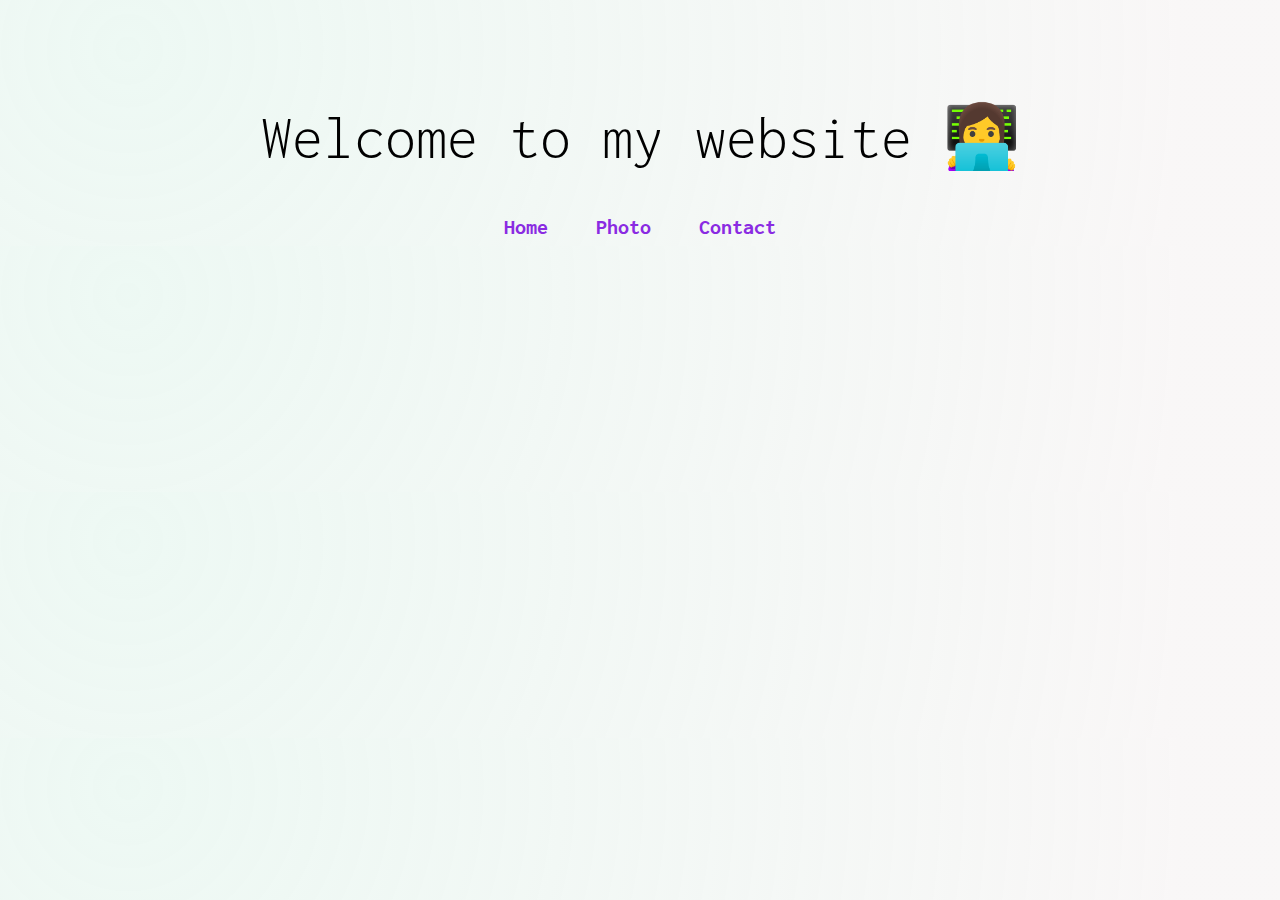
==== index.html @ 0611ce11 "Added styles.css to all pages" ====
<!DOCTYPE html>
<html lang="en">
	<head>
		<meta charset="UTF-8" />
		<meta http-equiv="X-UA-Compatible" content="IE=edge" />
		<meta
			name="viewport"
			content="width=device-width, initial-scale=1.0"
			<link
			rel="preconnect"
			href="https://fonts.googleapis.com"
		/>
		<link
			rel="preconnect"
			href="https://fonts.googleapis.com"
		/>
		<link
			rel="preconnect"
			href="https://fonts.gstatic.com"
			crossorigin
		/>
		<link
			href="https://fonts.googleapis.com/css2?family=Inconsolata:wght@200;300;400;500;600&display=swap"
			rel="stylesheet"
		/>
		<link
			href="https://fonts.googleapis.com/css2?family=Roboto:ital,wght@0,100;0,300;0,400;0,500;0,700;0,900;1,100;1,300;1,400;1,500;1,700;1,900&display=swap"
			rel="stylesheet"
		/>
		<link rel="stylesheet" href="styles/styles.css" />
		<title>Homepage</title>
	</head>
	<body>
		<h1>Welcome to my website 👩‍💻</h1>
		<a href="index.html">Home</a>
		<a href="photo.html">Photo</a>
		<a href="contact.html">Contact</a>
	</body>
</html>
---- styles/styles.css ----
body {
	text-align: center;
	background: radial-gradient(
		circle at 10% 20%,
		rgba(216, 241, 230, 0.46) 0.1%,
		rgba(233, 226, 226, 0.28) 90.1%
	);
	font-family: "Inconsolata", monospace;
}

h1 {
	margin-top: 100px;
	font-size: 62px;
	font-weight: 300;
}

img,
a {
	margin: 0 auto;
	padding: 20px;
}

a {
	color: blueviolet;
	font-size: 22px;
	font-weight: bold;
	padding-bottom: 150px;
	text-decoration: none;
	transition: all 200ms ease-in-out;
}

a:hover {
	color: blue;
	cursor: pointer;
	font-size: large;
}

img {
	display: block;
	border: 1px solid blueviolet;
	border-radius: 6px;
	margin-bottom: 40px;
	transition: all 200ms ease-in-out;
}

img:hover {
	background: blueviolet;
	border: 1px solid white;
}
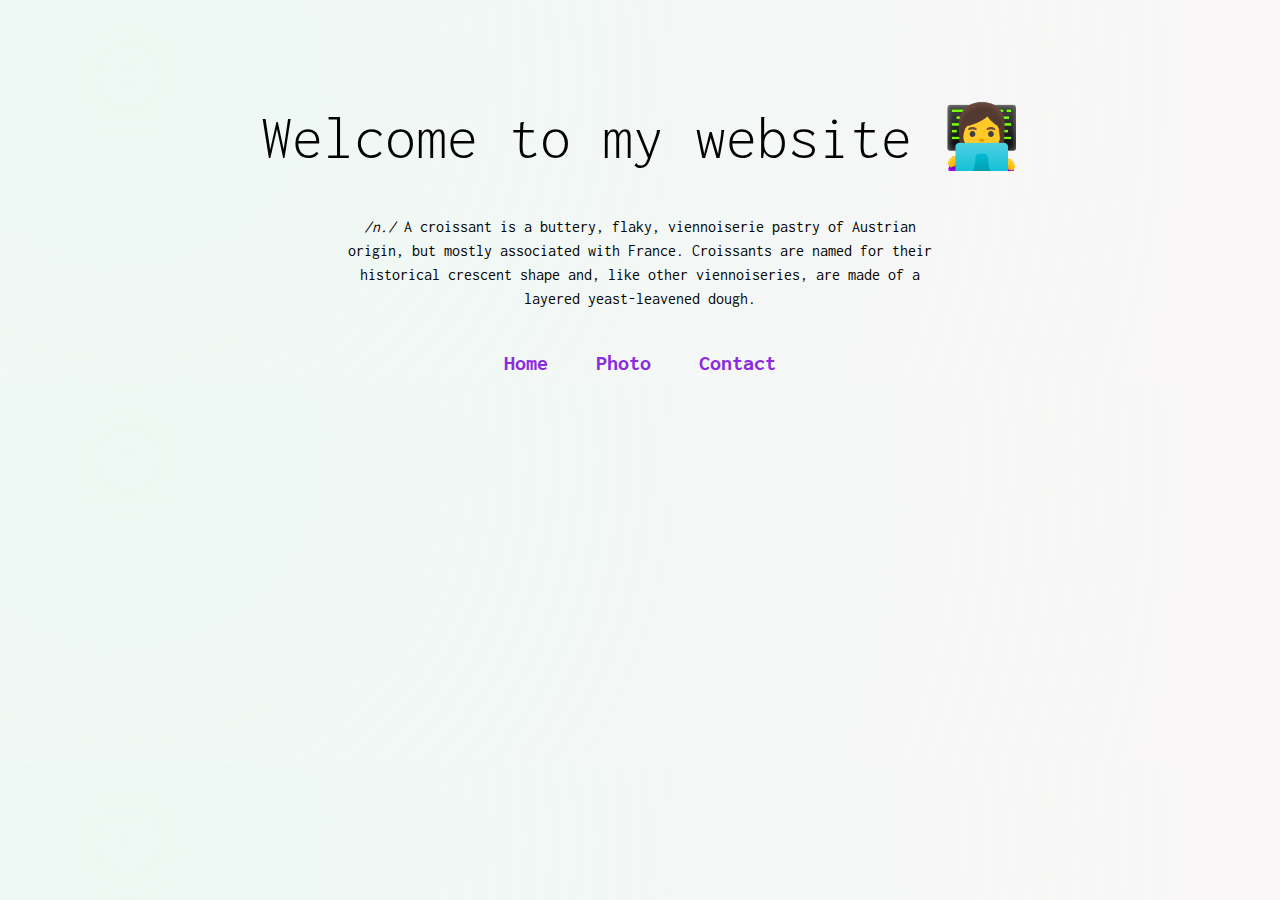
==== commit a56d4315: "Added paragraph content and styling to homepage" ====
--- a/index.html
+++ b/index.html
@@ -32,6 +32,14 @@
 	</head>
 	<body>
 		<h1>Welcome to my website 👩‍💻</h1>
+		<p>
+			<em>/n./ </em>A croissant is a buttery, flaky,
+			viennoiserie pastry of Austrian origin, but mostly
+			associated with France. Croissants are named for their
+			historical crescent shape and, like other
+			viennoiseries, are made of a layered yeast-leavened
+			dough.
+		</p>
 		<a href="index.html">Home</a>
 		<a href="photo.html">Photo</a>
 		<a href="contact.html">Contact</a>
--- a/styles/styles.css
+++ b/styles/styles.css
@@ -35,6 +35,14 @@
 	font-size: large;
 }
 
+p {
+   display: block;
+   line-height: 1.5em;
+   margin: 0 auto;
+   max-width: 600px;
+   margin-bottom: 40px;
+}
+
 img {
 	display: block;
 	border: 1px solid blueviolet;
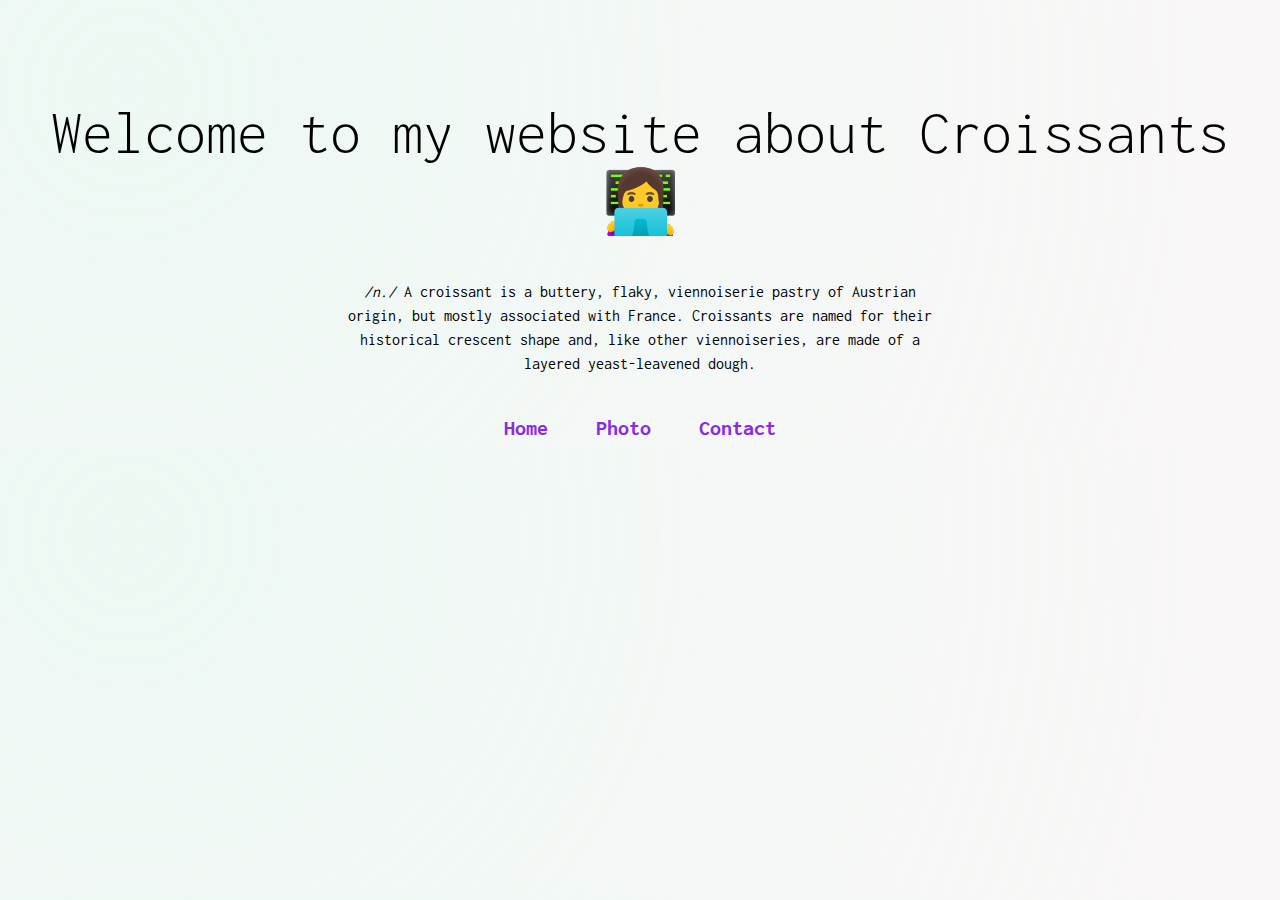
==== commit 80c76ead: "Added contact information" ====
--- a/index.html
+++ b/index.html
@@ -2,6 +2,10 @@
 <html lang="en">
 	<head>
 		<meta charset="UTF-8" />
+		<meta
+			name="description"
+			content="This page explains what a croissant is and provides links to other pages to learn more about croissants."
+		/>
 		<meta http-equiv="X-UA-Compatible" content="IE=edge" />
 		<meta
 			name="viewport"
@@ -28,10 +32,10 @@
 			rel="stylesheet"
 		/>
 		<link rel="stylesheet" href="styles/styles.css" />
-		<title>Homepage</title>
+		<title>What is a croissant? Learn here</title>
 	</head>
 	<body>
-		<h1>Welcome to my website 👩‍💻</h1>
+		<h1>Welcome to my website about Croissants 👩‍💻</h1>
 		<p>
 			<em>/n./ </em>A croissant is a buttery, flaky,
 			viennoiserie pastry of Austrian origin, but mostly
@@ -40,8 +44,8 @@
 			viennoiseries, are made of a layered yeast-leavened
 			dough.
 		</p>
-		<a href="index.html">Home</a>
-		<a href="photo.html">Photo</a>
-		<a href="contact.html">Contact</a>
+		<a href="/index.html">Home</a>
+		<a href="/photo.html">Photo</a>
+		<a href="/contact.html">Contact</a>
 	</body>
 </html>
--- a/styles/styles.css
+++ b/styles/styles.css
@@ -35,12 +35,20 @@
 	font-size: large;
 }
 
+h3 {
+	font-size: 28px;
+	font-weight: 200;
+}
+
+p, .email {
+	display: block;
+}
+
 p {
-   display: block;
    line-height: 1.5em;
-   margin: 0 auto;
-   max-width: 600px;
-   margin-bottom: 40px;
+	margin: 0 auto;
+	max-width: 600px;
+	margin-bottom: 40px;
 }
 
 img {
@@ -55,3 +63,14 @@
 	background: blueviolet;
 	border: 1px solid white;
 }
+
+.email {
+   background: blueviolet;
+   color: white;
+   font-size: 24px;
+   font-weight: 200;
+   max-width: fit-content;
+   padding: 15px 30px;
+   border-radius: 6px;
+   margin-top: 30px;
+}
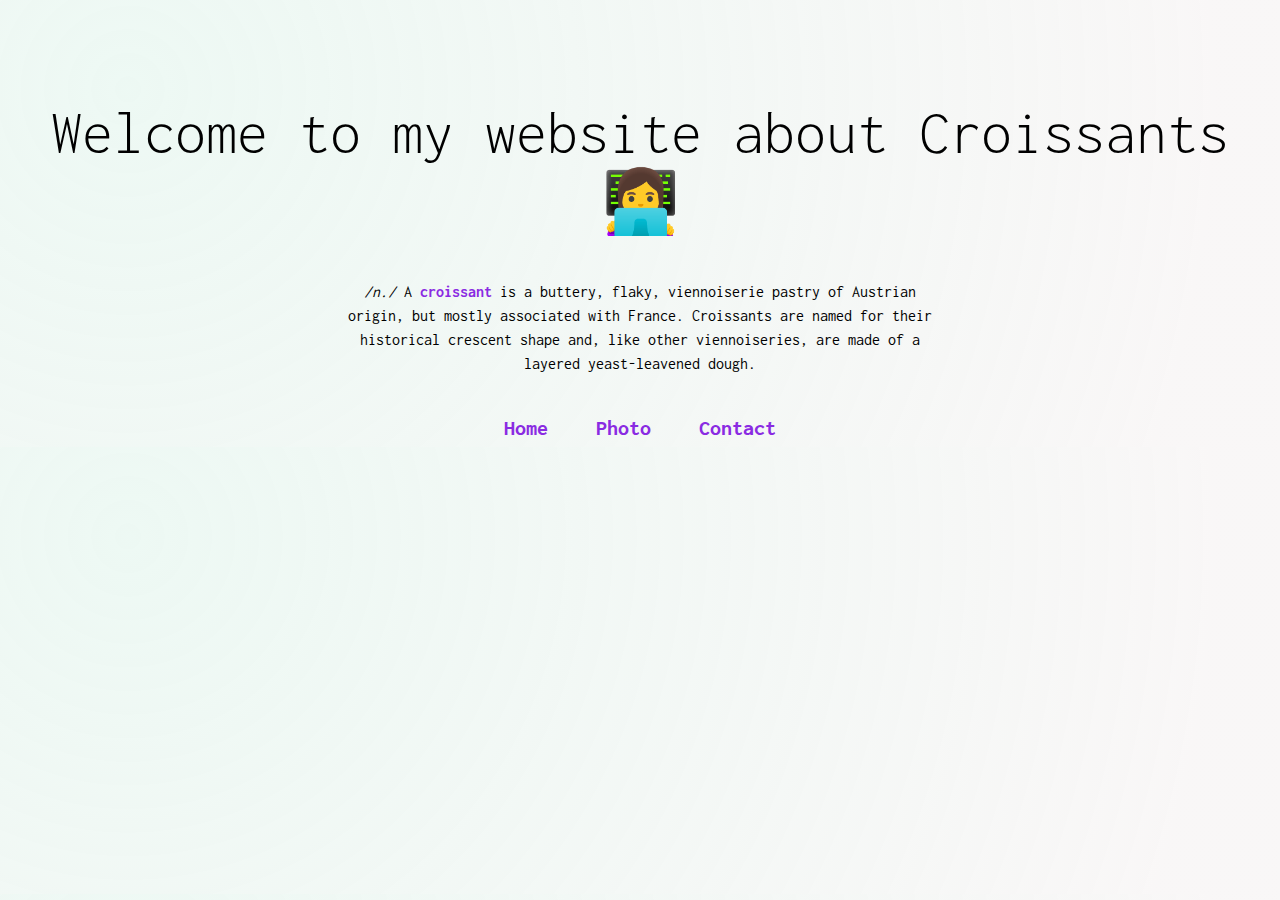
==== commit 5ebd72b5: "Additional styling to homepage" ====
--- a/index.html
+++ b/index.html
@@ -37,10 +37,10 @@
 	<body>
 		<h1>Welcome to my website about Croissants 👩‍💻</h1>
 		<p>
-			<em>/n./ </em>A croissant is a buttery, flaky,
-			viennoiserie pastry of Austrian origin, but mostly
-			associated with France. Croissants are named for their
-			historical crescent shape and, like other
+			<em>/n./ </em>A <span>croissant</span> is a buttery,
+			flaky, viennoiserie pastry of Austrian origin, but
+			mostly associated with France. Croissants are named
+			for their historical crescent shape and, like other
 			viennoiseries, are made of a layered yeast-leavened
 			dough.
 		</p>
--- a/styles/styles.css
+++ b/styles/styles.css
@@ -40,15 +40,21 @@
 	font-weight: 200;
 }
 
-p, .email {
+p,
+.email {
 	display: block;
 }
 
 p {
-   line-height: 1.5em;
+	line-height: 1.5em;
 	margin: 0 auto;
 	max-width: 600px;
 	margin-bottom: 40px;
+}
+
+span {
+	color: blueviolet;
+	font-weight: 700;
 }
 
 img {
@@ -65,12 +71,12 @@
 }
 
 .email {
-   background: blueviolet;
-   color: white;
-   font-size: 24px;
-   font-weight: 200;
-   max-width: fit-content;
-   padding: 15px 30px;
-   border-radius: 6px;
-   margin-top: 30px;
+	background: blueviolet;
+	color: white;
+	font-size: 24px;
+	font-weight: 200;
+	max-width: fit-content;
+	padding: 15px 30px;
+	border-radius: 6px;
+	margin-top: 30px;
 }
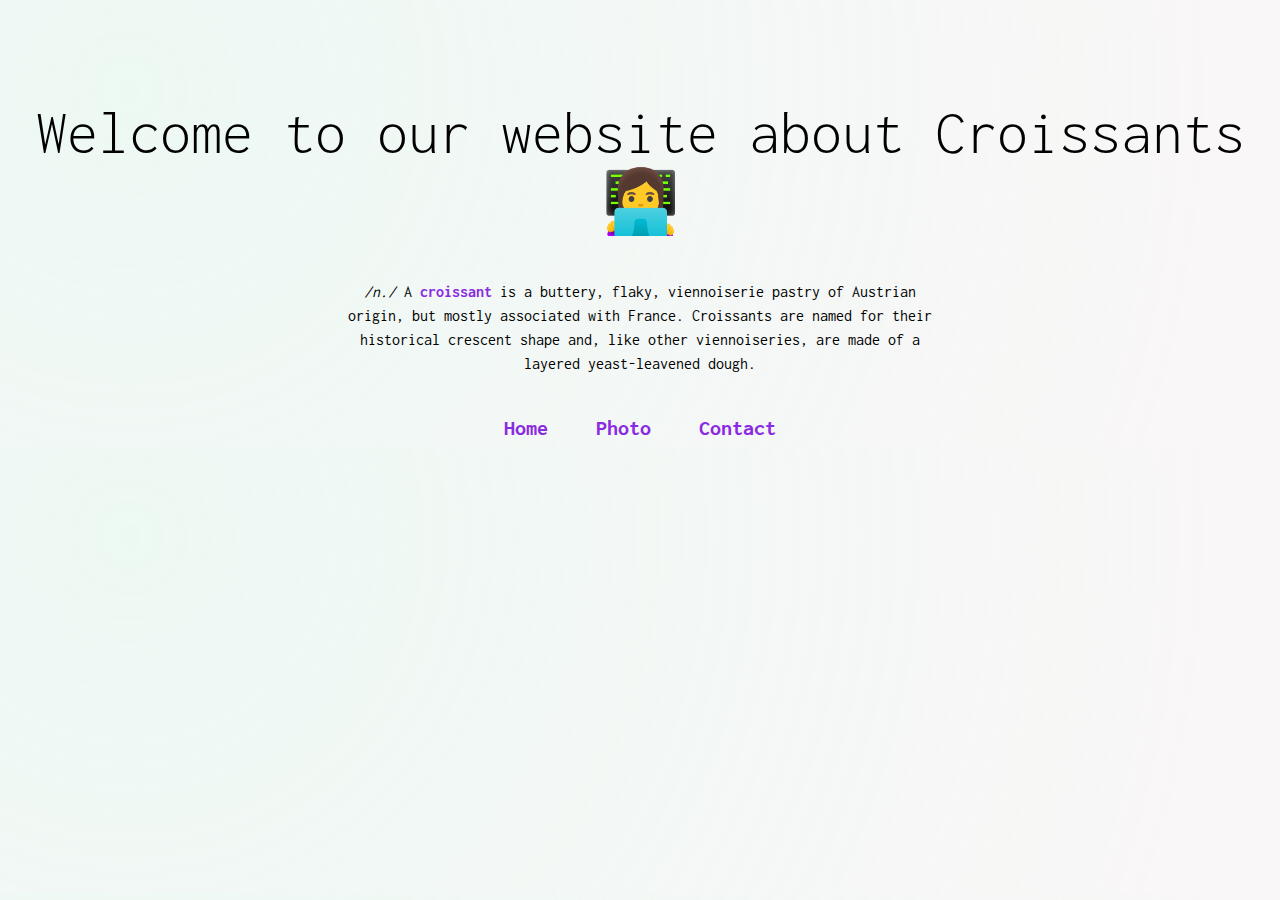
==== commit a15ba3f8: "Fixed typos" ====
--- a/index.html
+++ b/index.html
@@ -35,7 +35,7 @@
 		<title>What is a croissant? Learn here</title>
 	</head>
 	<body>
-		<h1>Welcome to my website about Croissants 👩‍💻</h1>
+		<h1>Welcome to our website about Croissants 👩‍💻</h1>
 		<p>
 			<em>/n./ </em>A <span>croissant</span> is a buttery,
 			flaky, viennoiserie pastry of Austrian origin, but
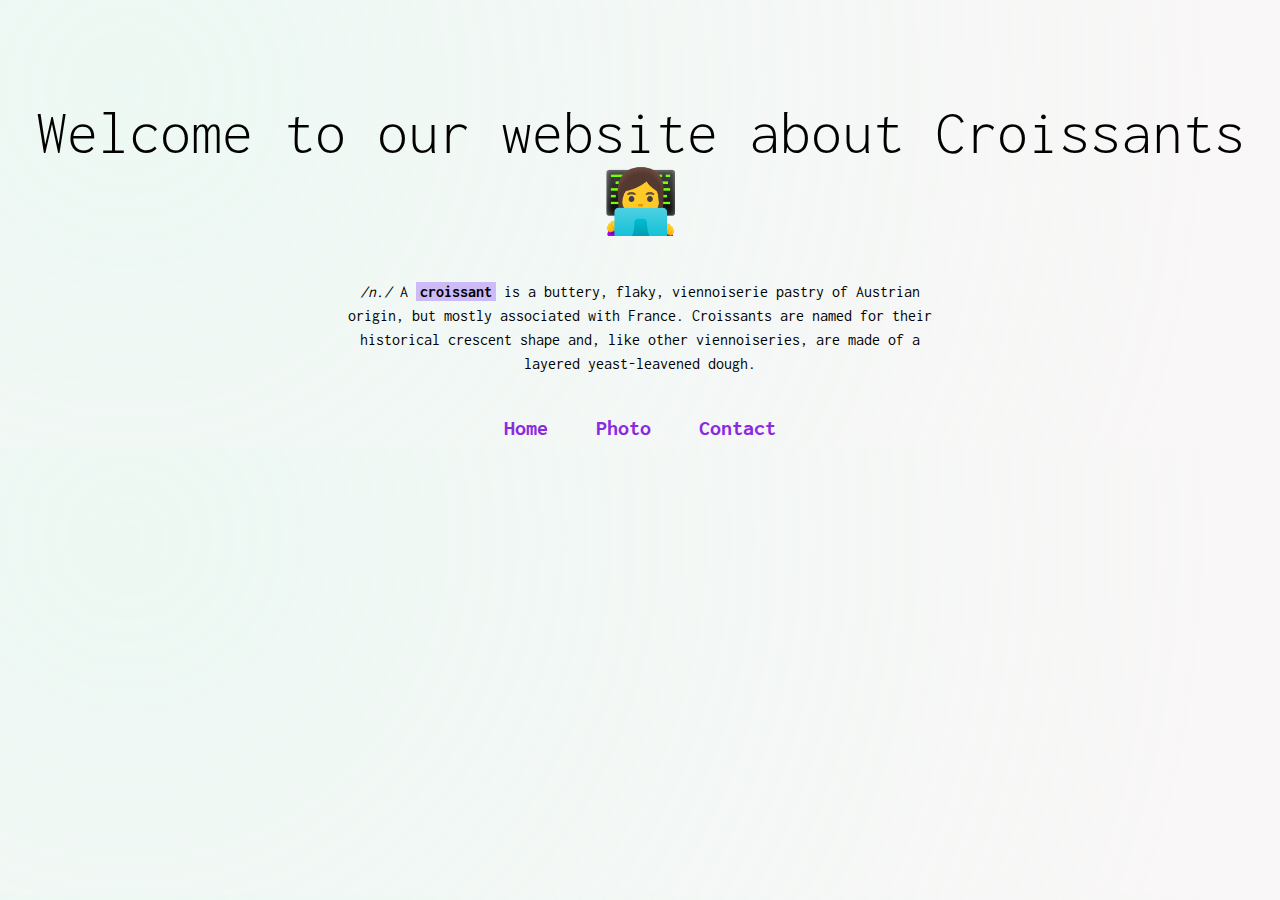
==== commit 79c30a90: "Added link titles" ====
--- a/index.html
+++ b/index.html
@@ -44,8 +44,12 @@
 			viennoiseries, are made of a layered yeast-leavened
 			dough.
 		</p>
-		<a href="/index.html">Home</a>
-		<a href="/photo.html">Photo</a>
-		<a href="/contact.html">Contact</a>
+		<a href="/index.html" title="Home">Home</a>
+		<a href="/photo.html" title="Image of Croissant"
+			>Photo</a
+		>
+		<a href="/contact.html" title="Contact for more info"
+			>Contact</a
+		>
 	</body>
 </html>
--- a/styles/styles.css
+++ b/styles/styles.css
@@ -53,8 +53,9 @@
 }
 
 span {
-	color: blueviolet;
+	background: #ccbbf7;
 	font-weight: 700;
+	padding: 1px 4px;
 }
 
 img {
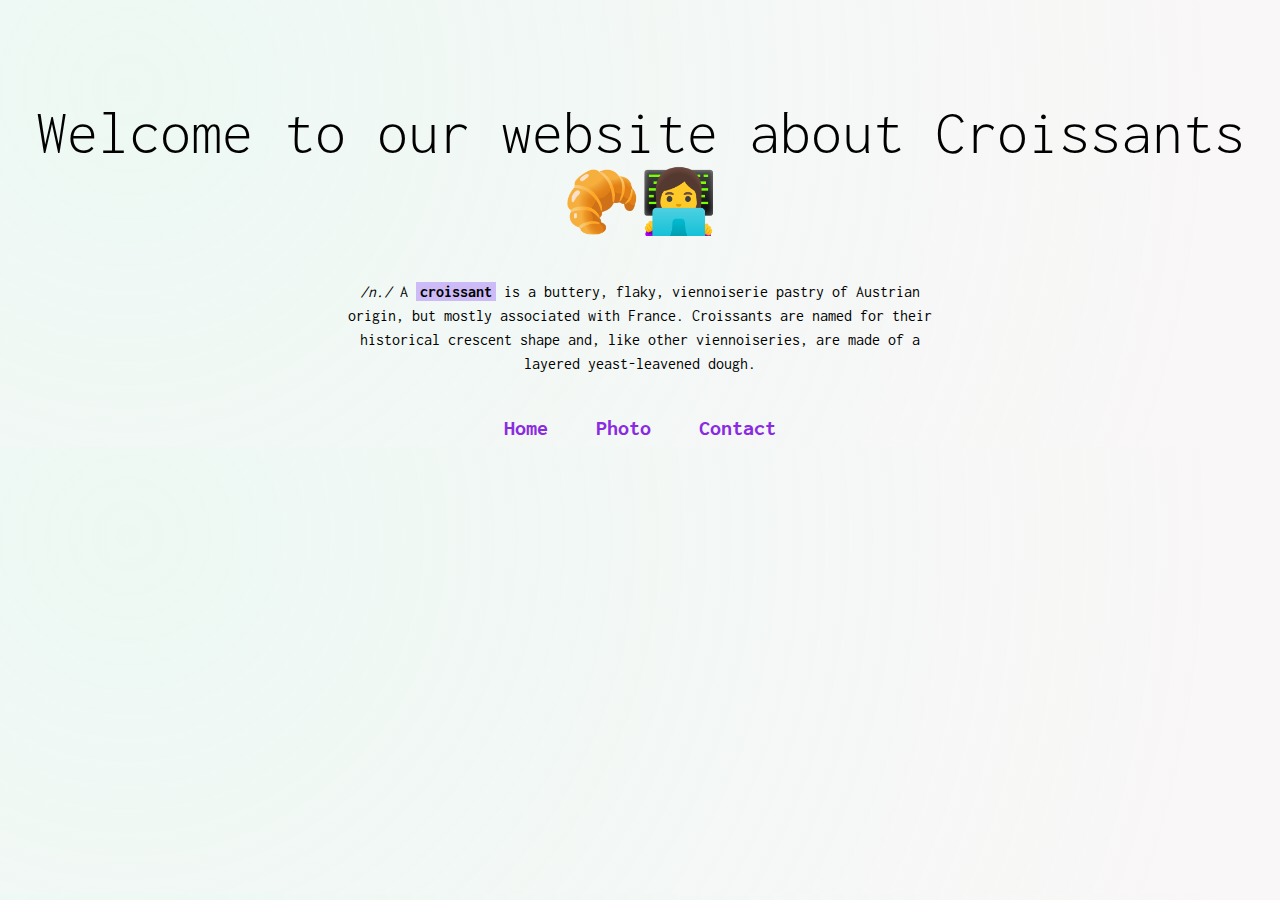
==== commit eeaf8135: "Final content changes to homepage" ====
--- a/index.html
+++ b/index.html
@@ -35,7 +35,7 @@
 		<title>What is a croissant? Learn here</title>
 	</head>
 	<body>
-		<h1>Welcome to our website about Croissants 👩‍💻</h1>
+		<h1>Welcome to our website about Croissants 🥐👩‍💻</h1>
 		<p>
 			<em>/n./ </em>A <span>croissant</span> is a buttery,
 			flaky, viennoiserie pastry of Austrian origin, but
